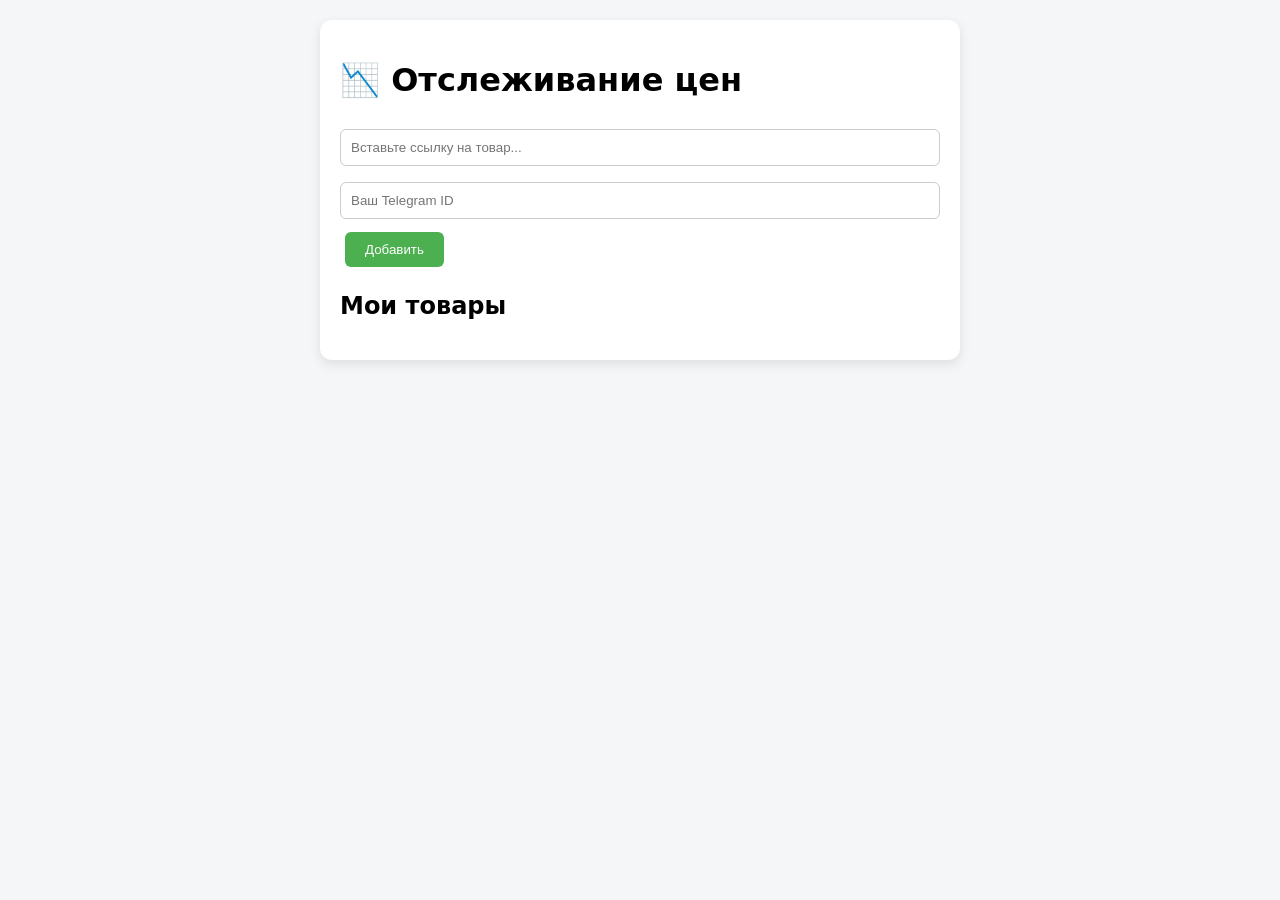
==== frontend/index.html @ 5c601c94 "Add Folders" ====
<!DOCTYPE html>
<html lang="ru">
<head>
    <meta charset="UTF-8">
    <meta name="viewport" content="width=device-width, initial-scale=1.0">
    <title>PriceTracker</title>
    <link rel="stylesheet" href="style.css">
</head>
<body>
    <div class="container">
        <h1>📉 Отслеживание цен</h1>
        <input type="text" id="urlInput" placeholder="Вставьте ссылку на товар...">
        <input type="number" id="userId" placeholder="Ваш Telegram ID">
        <button onclick="trackProduct()">Добавить</button>
        
        <h2>Мои товары</h2>
        <ul id="productList"></ul>
    </div>
    <script src="script.js"></script>
</body>
</html>
---- frontend/style.css ----
body { font-family: system-ui, sans-serif; background: #f4f6f8; margin: 0; padding: 20px; }
.container { max-width: 600px; margin: 0 auto; background: white; padding: 20px; border-radius: 12px; box-shadow: 0 4px 12px rgba(0,0,0,0.1); }
input { width: 100%; padding: 10px; margin: 8px 0; border: 1px solid #ccc; border-radius: 6px; box-sizing: border-box; }
button { background: #4CAF50; color: white; border: none; padding: 10px 20px; border-radius: 6px; cursor: pointer; margin: 5px; }
button:hover { background: #45a049; }
ul { list-style: none; padding: 0; }
li { background: #f9f9f9; padding: 10px; margin: 8px 0; border-radius: 6px; display: flex; justify-content: space-between; align-items: center; }
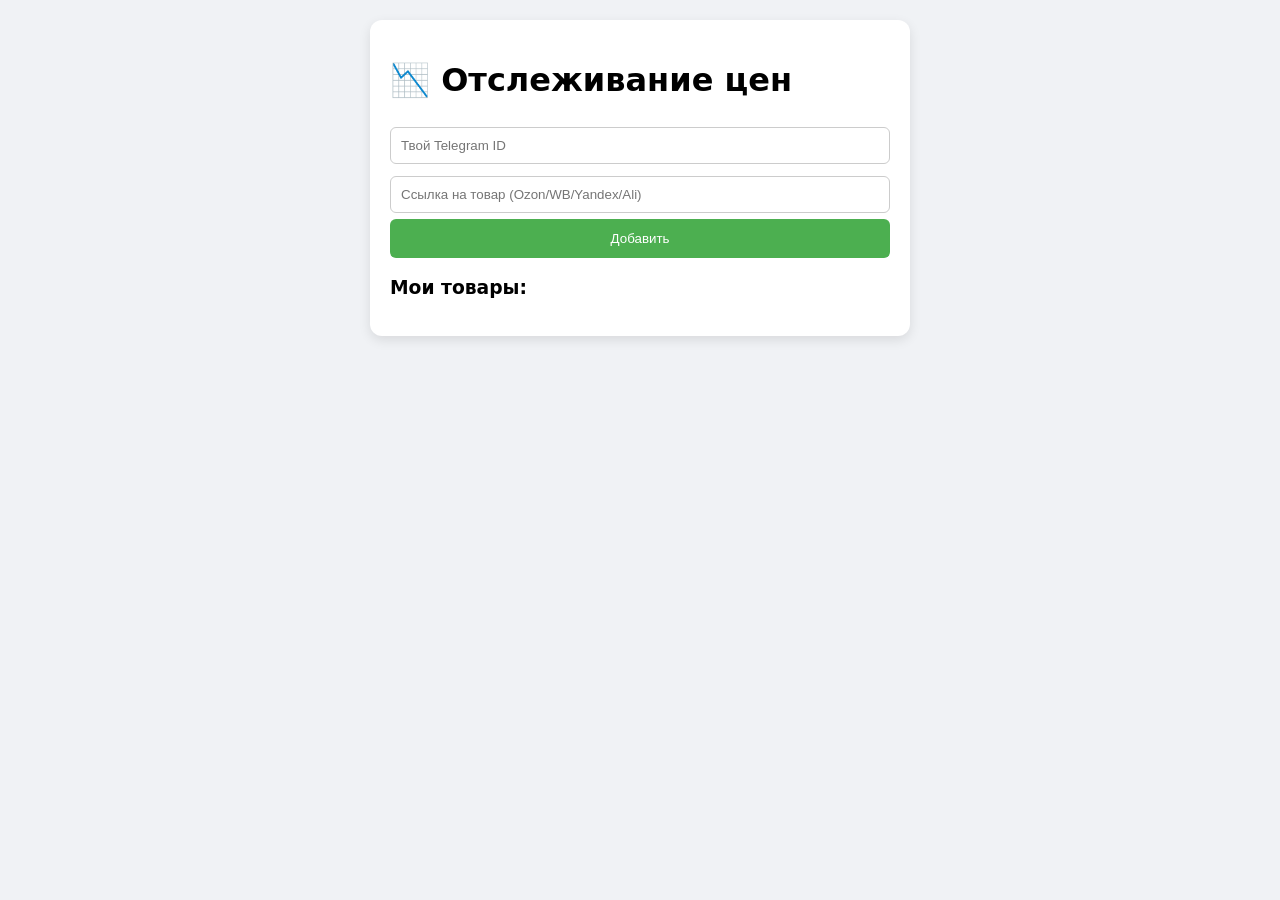
==== commit dd9b2a7c: "Update failes" ====
--- a/frontend/index.html
+++ b/frontend/index.html
@@ -1,21 +1,15 @@
 <!DOCTYPE html>
 <html lang="ru">
-<head>
-    <meta charset="UTF-8">
-    <meta name="viewport" content="width=device-width, initial-scale=1.0">
-    <title>PriceTracker</title>
-    <link rel="stylesheet" href="style.css">
-</head>
+<head><meta charset="UTF-8"><title>PriceTracker</title><link rel="stylesheet" href="style.css"></head>
 <body>
-    <div class="container">
-        <h1>📉 Отслеживание цен</h1>
-        <input type="text" id="urlInput" placeholder="Вставьте ссылку на товар...">
-        <input type="number" id="userId" placeholder="Ваш Telegram ID">
-        <button onclick="trackProduct()">Добавить</button>
-        
-        <h2>Мои товары</h2>
-        <ul id="productList"></ul>
-    </div>
-    <script src="script.js"></script>
+  <div class="box">
+    <h1>📉 Отслеживание цен</h1>
+    <input id="uid" type="number" placeholder="Твой Telegram ID">
+    <input id="url" placeholder="Ссылка на товар (Ozon/WB/Yandex/Ali)">
+    <button onclick="track()">Добавить</button>
+    <h3>Мои товары:</h3>
+    <ul id="list"></ul>
+  </div>
+  <script src="script.js"></script>
 </body>
 </html>
--- a/frontend/style.css
+++ b/frontend/style.css
@@ -1,7 +1,7 @@
-body { font-family: system-ui, sans-serif; background: #f4f6f8; margin: 0; padding: 20px; }
-.container { max-width: 600px; margin: 0 auto; background: white; padding: 20px; border-radius: 12px; box-shadow: 0 4px 12px rgba(0,0,0,0.1); }
-input { width: 100%; padding: 10px; margin: 8px 0; border: 1px solid #ccc; border-radius: 6px; box-sizing: border-box; }
-button { background: #4CAF50; color: white; border: none; padding: 10px 20px; border-radius: 6px; cursor: pointer; margin: 5px; }
-button:hover { background: #45a049; }
-ul { list-style: none; padding: 0; }
-li { background: #f9f9f9; padding: 10px; margin: 8px 0; border-radius: 6px; display: flex; justify-content: space-between; align-items: center; }+body{font-family:system-ui;background:#f0f2f5;margin:0;padding:20px}
+.box{max-width:500px;margin:auto;background:#fff;padding:20px;border-radius:12px;box-shadow:0 4px 12px rgba(0,0,0,.1)}
+input{width:100%;padding:10px;margin:6px 0;border:1px solid #ccc;border-radius:6px;box-sizing:border-box}
+button{width:100%;padding:12px;background:#4CAF50;color:#fff;border:none;border-radius:6px;cursor:pointer}
+button:hover{background:#45a049}
+li{background:#f9f9f9;padding:10px;margin:6px 0;border-radius:6px;display:flex;justify-content:space-between}
+li button{width:auto;padding:5px 10px;background:#f44336}
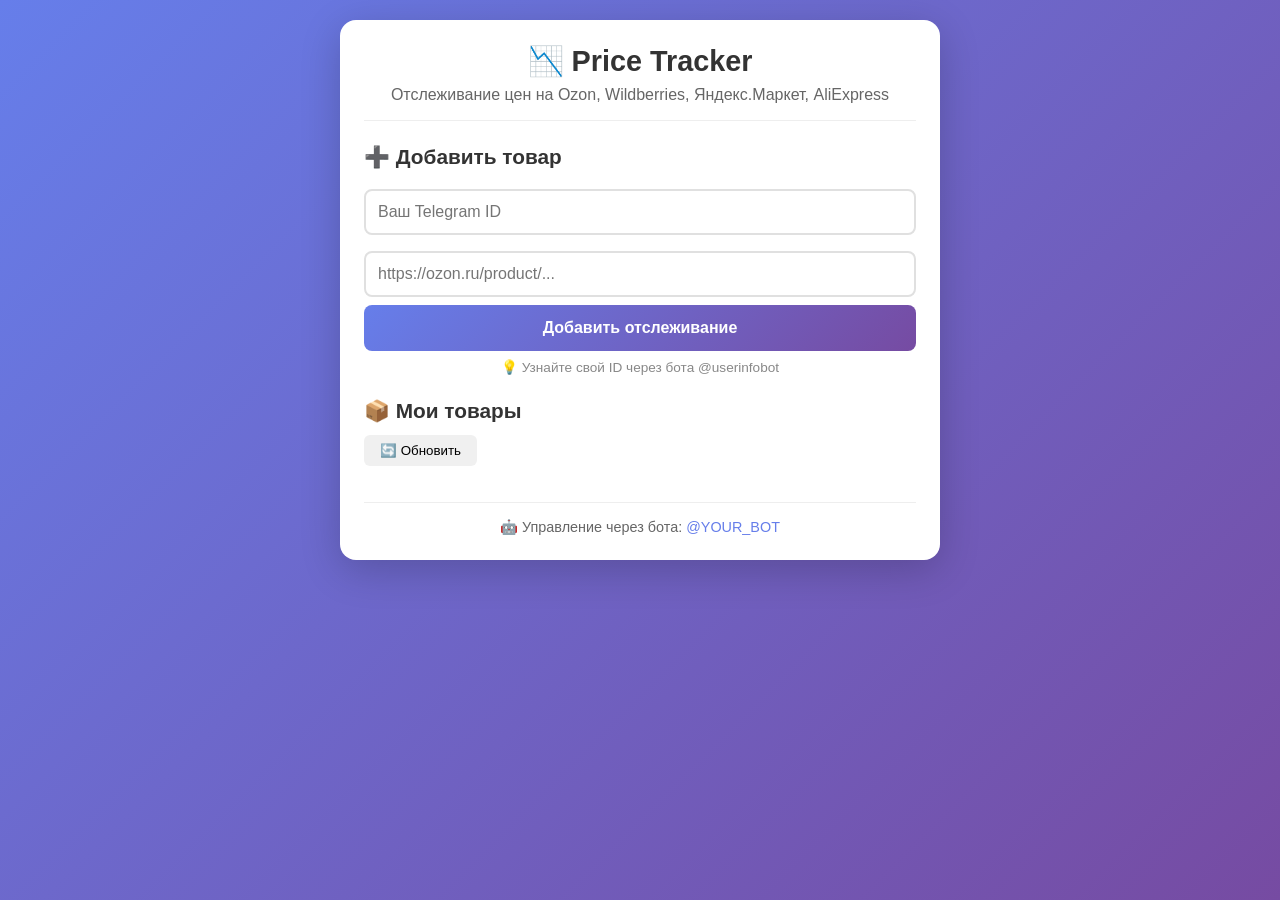
==== commit 2e9c5b10: "Add fikes and Upgrates" ====
--- a/frontend/index.html
+++ b/frontend/index.html
@@ -1,15 +1,36 @@
 <!DOCTYPE html>
 <html lang="ru">
-<head><meta charset="UTF-8"><title>PriceTracker</title><link rel="stylesheet" href="style.css"></head>
+<head>
+    <meta charset="UTF-8">
+    <meta name="viewport" content="width=device-width, initial-scale=1.0">
+    <title>📉 Price Tracker</title>
+    <link rel="stylesheet" href="style.css">
+</head>
 <body>
-  <div class="box">
-    <h1>📉 Отслеживание цен</h1>
-    <input id="uid" type="number" placeholder="Твой Telegram ID">
-    <input id="url" placeholder="Ссылка на товар (Ozon/WB/Yandex/Ali)">
-    <button onclick="track()">Добавить</button>
-    <h3>Мои товары:</h3>
-    <ul id="list"></ul>
-  </div>
-  <script src="script.js"></script>
+    <div class="container">
+        <header>
+            <h1>📉 Price Tracker</h1>
+            <p>Отслеживание цен на Ozon, Wildberries, Яндекс.Маркет, AliExpress</p>
+        </header>
+
+        <section class="add-form">
+            <h2>➕ Добавить товар</h2>
+            <input type="number" id="userId" placeholder="Ваш Telegram ID" required>
+            <input type="url" id="productUrl" placeholder="https://ozon.ru/product/..." required>
+            <button onclick="addProduct()">Добавить отслеживание</button>
+            <p class="hint">💡 Узнайте свой ID через бота @userinfobot</p>
+        </section>
+
+        <section class="products-list">
+            <h2>📦 Мои товары</h2>
+            <button onclick="loadProducts()">🔄 Обновить</button>
+            <ul id="productList"></ul>
+        </section>
+
+        <footer>
+            <p>🤖 Управление через бота: <a href="https://t.me/YOUR_BOT" target="_blank">@YOUR_BOT</a></p>
+        </footer>
+    </div>
+    <script src="script.js"></script>
 </body>
 </html>
--- a/frontend/style.css
+++ b/frontend/style.css
@@ -1,7 +1,137 @@
-body{font-family:system-ui;background:#f0f2f5;margin:0;padding:20px}
-.box{max-width:500px;margin:auto;background:#fff;padding:20px;border-radius:12px;box-shadow:0 4px 12px rgba(0,0,0,.1)}
-input{width:100%;padding:10px;margin:6px 0;border:1px solid #ccc;border-radius:6px;box-sizing:border-box}
-button{width:100%;padding:12px;background:#4CAF50;color:#fff;border:none;border-radius:6px;cursor:pointer}
-button:hover{background:#45a049}
-li{background:#f9f9f9;padding:10px;margin:6px 0;border-radius:6px;display:flex;justify-content:space-between}
-li button{width:auto;padding:5px 10px;background:#f44336}+* { box-sizing: border-box; margin: 0; padding: 0; }
+
+body {
+    font-family: -apple-system, BlinkMacSystemFont, 'Segoe UI', Roboto, sans-serif;
+    background: linear-gradient(135deg, #667eea 0%, #764ba2 100%);
+    min-height: 100vh;
+    padding: 20px;
+    color: #333;
+}
+
+.container {
+    max-width: 600px;
+    margin: 0 auto;
+    background: white;
+    border-radius: 16px;
+    padding: 24px;
+    box-shadow: 0 10px 40px rgba(0,0,0,0.2);
+}
+
+header {
+    text-align: center;
+    margin-bottom: 24px;
+    padding-bottom: 16px;
+    border-bottom: 1px solid #eee;
+}
+
+header h1 { font-size: 1.8rem; margin-bottom: 8px; }
+header p { color: #666; }
+
+section { margin-bottom: 24px; }
+h2 { font-size: 1.3rem; margin-bottom: 12px; }
+
+.add-form input {
+    width: 100%;
+    padding: 12px;
+    margin: 8px 0;
+    border: 2px solid #e0e0e0;
+    border-radius: 8px;
+    font-size: 1rem;
+    transition: border-color 0.2s;
+}
+
+.add-form input:focus {
+    outline: none;
+    border-color: #667eea;
+}
+
+.add-form button {
+    width: 100%;
+    padding: 14px;
+    background: linear-gradient(135deg, #667eea, #764ba2);
+    color: white;
+    border: none;
+    border-radius: 8px;
+    font-size: 1rem;
+    font-weight: 600;
+    cursor: pointer;
+    transition: transform 0.1s;
+}
+
+.add-form button:hover { transform: translateY(-2px); }
+.add-form button:active { transform: translateY(0); }
+
+.hint {
+    font-size: 0.85rem;
+    color: #888;
+    margin-top: 8px;
+    text-align: center;
+}
+
+.products-list button {
+    padding: 8px 16px;
+    background: #f0f0f0;
+    border: none;
+    border-radius: 6px;
+    cursor: pointer;
+    margin-bottom: 12px;
+}
+
+#productList {
+    list-style: none;
+}
+
+#productList li {
+    background: #f9f9f9;
+    padding: 12px;
+    margin: 8px 0;
+    border-radius: 8px;
+    border-left: 4px solid #667eea;
+}
+
+#productList .price {
+    font-weight: bold;
+    color: #2ecc71;
+    font-size: 1.1rem;
+}
+
+#productList .actions {
+    margin-top: 8px;
+}
+
+#productList .actions button {
+    padding: 4px 12px;
+    font-size: 0.9rem;
+    background: #e74c3c;
+    color: white;
+    border: none;
+    border-radius: 4px;
+    cursor: pointer;
+}
+
+footer {
+    text-align: center;
+    padding-top: 16px;
+    border-top: 1px solid #eee;
+    color: #666;
+    font-size: 0.9rem;
+}
+
+footer a { color: #667eea; text-decoration: none; }
+footer a:hover { text-decoration: underline; }
+
+/* Анимация загрузки */
+.loading {
+    text-align: center;
+    color: #888;
+    padding: 20px;
+}
+
+@keyframes pulse {
+    0%, 100% { opacity: 1; }
+    50% { opacity: 0.5; }
+}
+.loading::after {
+    content: '...';
+    animation: pulse 1.5s infinite;
+}
